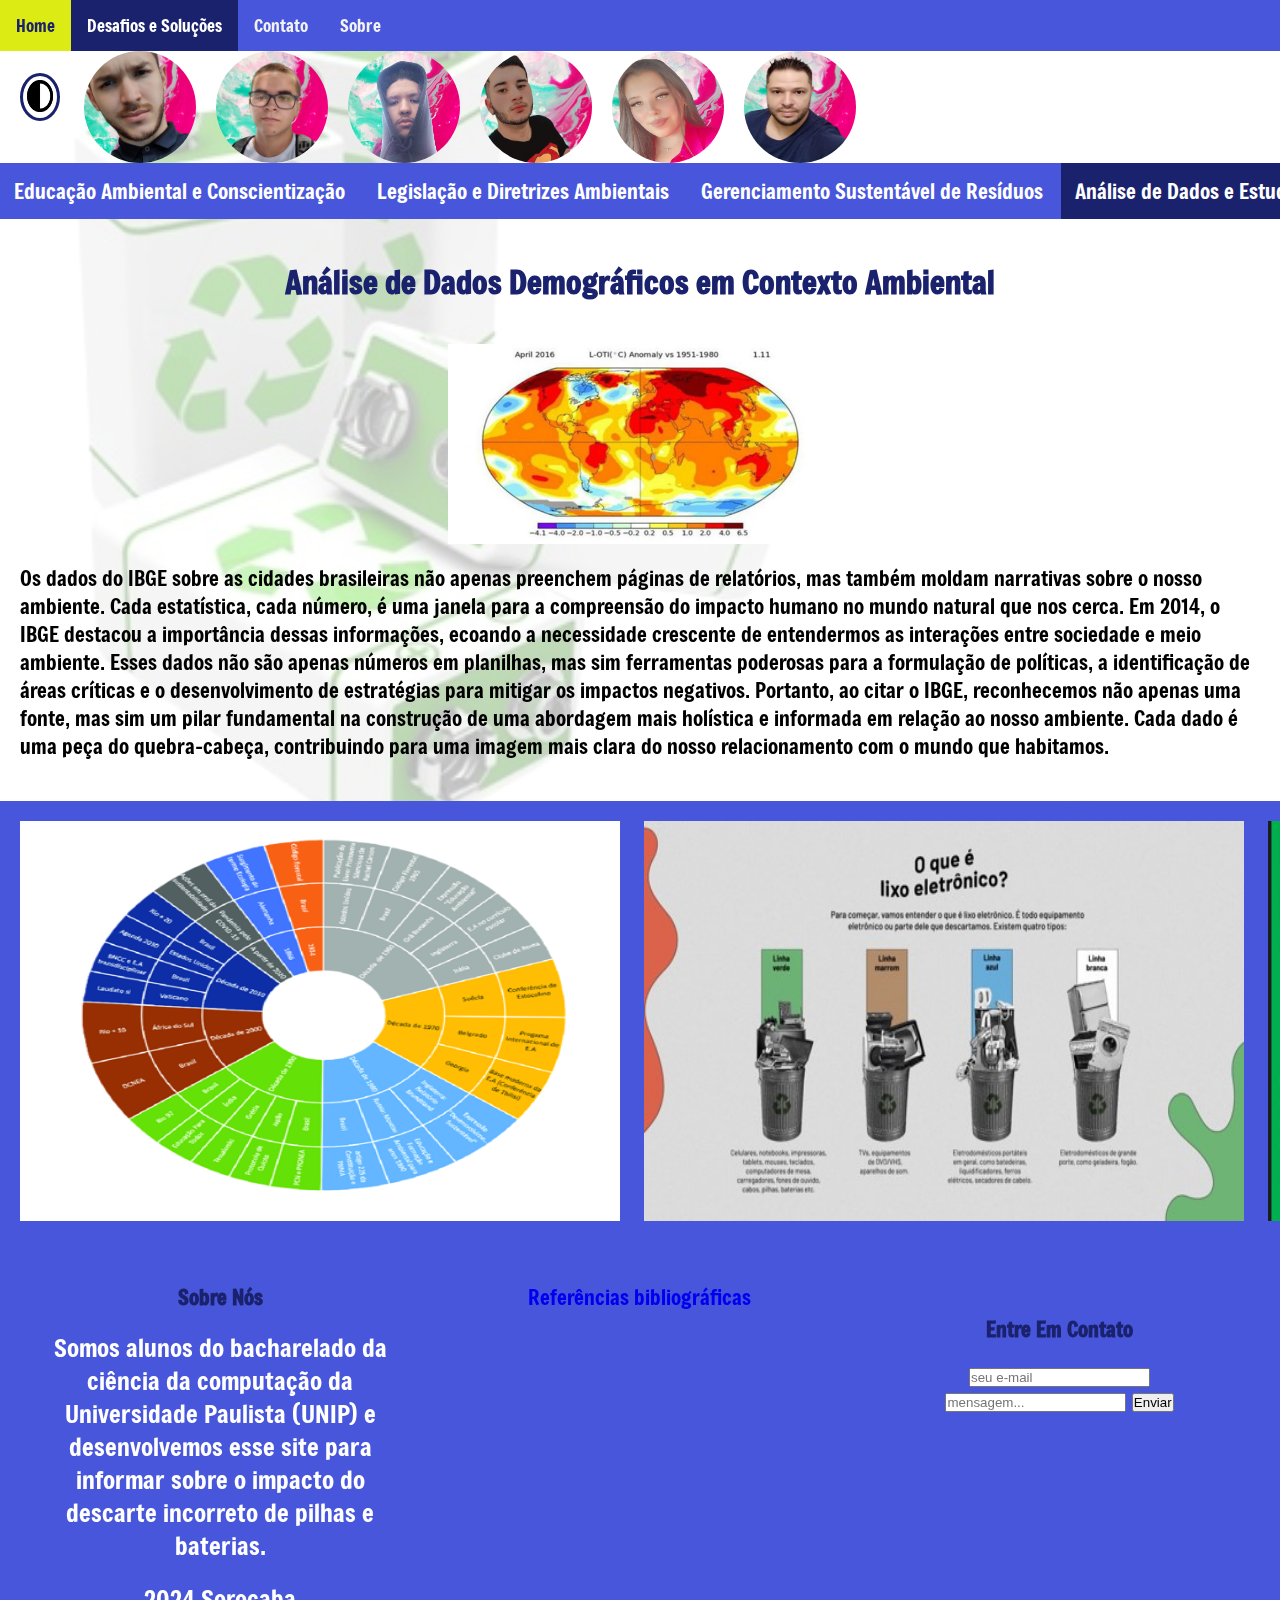
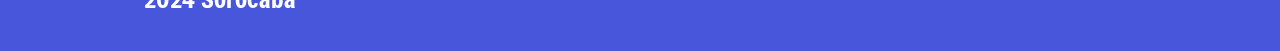
==== paginas/analise de dados e estudos ambientais.html @ 062f0456 "versão 1.6" ====
<!DOCTYPE html>
<html lang="pt-br">
<head>
    <!-- Metadados para definições da página -->
    <meta charset="UTF-8">
    <meta http-equiv="X-UA-Compatible" content="IE=edge">
    <meta name="viewport" content="width=device-width, initial-scale=1.0">
    <!-- Título da página -->
    <title>Análise de Dados e Estudos Ambientais</title>
    <!-- Link para o arquivo CSS -->
    <link rel="stylesheet" href="https://cdnjs.cloudflare.com/ajax/libs/font-awesome/4.7.0/css/font-awesome.min.css">
    <link rel="stylesheet" href="../css/estilo.css">
    <link rel="shortcut icon" href="../imagens/planeta-terra.png" />
</head>


<div class="aplicacaoModoEscuro">
<body>
<!-- Barra de navegação superior -->
<div class="menuPrincipal" id="novoMenuPrincipal">
  <a href="../index.html">Home</a>
  <a href="desafios e soluções.html" class="pgAtual">Desafios e Soluções</a>
  <a href="contato.html">Contato</a>
  <a href="sobre.html">Sobre</a>
  <a href="javascript:void(0);" class="icone" onclick="funcaoNovoMenuPrincipal()">
  <i class="fa fa-bars"></i>

  </a>
</div>

<button id="btModoEscuro">
  <img id="ImagemBtModoEscuro" src="../imagens/Lua.png" alt="Lua" />
</button>
<img src="../imagens/Rodolfo.jfif" alt="Icone Rodolfo Santos Meira Silva" class="iconePerfil">
<img src="../imagens/Guilherme.jfif" alt="Icone Guilherme Camargo Corrêa" class="iconePerfil">
<img src="../imagens/Sergio.png" alt="Icone Sérgio Antonio Vieira Correa da Silva" class="iconePerfil">
<img src="../imagens/Kaique.png" alt="Icone Kaique Otavio Alves Custodio Dias" class="iconePerfil">
<img src="../imagens/Adrielli.png" alt="Icone Adrielli Cocenço Cleto" class="iconePerfil">
<img src="../imagens/Ricardo.png" alt="Icone Ricardo Augusto de Almeida" class="iconePerfil">

<!-- Menu horizontal com rolagem -->
<div class="menuSecundario">
  <a href="educacao ambiental e conscientizacao.html" >Educação Ambiental e Conscientização</a>
  <a href="legislacao e diretrizes ambientais.html">Legislação e Diretrizes Ambientais</a>
  <a href="gerenciamento sustentavel de residuos.html">Gerenciamento Sustentável de Resíduos</a>
  <a href="analise de dados e estudos ambientais.html" class="pgAtual">Análise de Dados e Estudos Ambientais</a>
  <a href="impacto individual e coletivo.html">Impacto Individual e Coletivo</a>
</div>

<!-- Título e descrição para o menu horizontal com rolagem -->
<main>
  <!-- Conteúdo principal -->
    <br><h1 id="Figura6">Análise de Dados Demográficos em Contexto Ambiental</h1><br>
    <img class="lixo-eletronico" height="200" src="../imagens/Figura6.png" alt="Figura 6"/>
    <p>Os dados do IBGE sobre as cidades brasileiras não apenas preenchem páginas de relatórios, mas também moldam narrativas sobre o nosso ambiente. Cada estatística, cada número, é uma janela para a compreensão do impacto humano no mundo natural que nos cerca. Em 2014, o IBGE destacou a importância dessas informações, ecoando a necessidade crescente de entendermos as interações entre sociedade e meio ambiente. Esses dados não são apenas números em planilhas, mas sim ferramentas poderosas para a formulação de políticas, a identificação de áreas críticas e o desenvolvimento de estratégias para mitigar os impactos negativos. Portanto, ao citar o IBGE, reconhecemos não apenas uma fonte, mas sim um pilar fundamental na construção de uma abordagem mais holística e informada em relação ao nosso ambiente. Cada dado é uma peça do quebra-cabeça, contribuindo para uma imagem mais clara do nosso relacionamento com o mundo que habitamos.</p><br>
 
  </main>
  <div id="menuSecundario" class="menuSecundario-container">
    <a href="educacao ambiental e conscientizacao.html"><img src="../imagens/Figura1.png" alt="Figura 1" width="600" height="400"></a>
    <a href="educacao ambiental e conscientizacao.html"><img src="../imagens/Figura2.jpg" alt="Figura 2" width="600" height="400"></a>
    <a href="educacao ambiental e conscientizacao.html"><img src="../imagens/Figura3.png" alt="Figura 3" width="600" height="400"></a>
    <a href="educacao ambiental e conscientizacao.html"><img src="../imagens/Figura4.png" alt="Figura 4" width="600" height="400"></a>
    <a href="gerenciamento sustentavel de residuos.html"><img src="../imagens/Figura5.png" alt="Figura 3" width="600" height="400"></a>
    <a href="#Figura6"><img src="../imagens/Figura6.png" alt="Figura 4" width="600" height="400"></a>
  </div>

<!-- Rodapé -->
<footer id="rodape" class="rodape">
  <!-- Informações sobre a equipe -->
  <div class="sobrenos">
    <h4>Sobre Nós</h4>
    <h3>
      Somos alunos do bacharelado da ciência da computação da Universidade
      Paulista (UNIP) e desenvolvemos esse site para informar sobre o
      impacto do descarte incorreto de pilhas e baterias.
    </h3>
    <h3>2024 Sorocaba</h3>
  </div>
  <!-- Referências bibliográficas -->
  <div class="referencia">
    <h3><a href="paginas/referencias bibliograficas.html">Referências bibliográficas</a></h3>
  </div>
  <!-- Formulário de contato -->
  <div class="contato">
    <h4>Entre Em Contato</h4>
    <form action="">
      <input
        type="text"
        placeholder="seu e-mail"
      />
      <input
        type="text"
        placeholder="mensagem..."
      />
      <input type="button" value="Enviar" onclick="mostrarMensagem()">
    </form>
  </div>
</footer>

  <script src="../js/script.js"></script>
</div>
</body>
</html>
---- css/estilo.css ----
@font-face {
  font-family: freeman; /* Define a fonte personalizada chamada "freeman" */
  src: url(../fontes/Freeman-Regular.ttf); /* Especifica o caminho da fonte */
}

* {
  margin: 0; /* Elimina margens padrão para todos os elementos */
  padding: 0; /* Elimina padding padrão para todos os elementos */
}

/* Estilos para o corpo */
body {
  font-family: freeman; /* Define a família de fontes para o corpo */
}

body::before {
  content: " "; /* Adiciona um conteúdo vazio antes do corpo */
  position: fixed; /* Posiciona de forma fixa */
  width: 100%; /* Largura 100% do viewport */
  height: 100%; /* Altura 100% do viewport */
  opacity: 0.3; /* Opacidade de 0.3 */
  z-index: -1; /* Z-index -1 para colocar atrás de outros elementos */
  background-size: 100%; /* Tamanho do fundo 100% */
  background-image: url(../imagens/imagem-de-fundo.png); /* Imagem de fundo */
}

/* Estilos para cabeçalhos e parágrafos */
h1, h2, h3, h4, p {
  display: flex; /* Torna os cabeçalhos e parágrafos contêineres flexíveis */
  justify-content: center; /* Centraliza horizontalmente */
  align-items: center; /* Centraliza verticalmente */
  font-family: freeman; /* Define a família de fontes */
  margin: 20px; /* Margem de 20px para todos os lados */
} 

/* Estilo específico para h6 */
h6 {
  margin: 20px; /* Margem de 20px */
}

/* Estilos de cor para cabeçalhos */
h1, h2, h4 {
  color: #1a226d; /* Cor azul escura */
}

/* Estilos de cor para h3 */
h3 {
  color: rgb(255, 255, 255); /* Cor branca */
  font-weight: 100; /* Peso da fonte 100 */
}

/* Estilos para parágrafos */
p {
  font-family: freeman; /* Define a família de fontes */
  font-size: 1.3rem; /* Tamanho da fonte */
  text-align: left; /* Alinhamento à esquerda */
}

/* Estilos para links */
a {
  font-family: freeman; /* Define a família de fontes */
  font-size: 1.3rem; /* Tamanho da fonte */
  font-weight: 100; /* Peso da fonte 100 */
  text-decoration: none; /*Retira o sublinhado do link*/
}

/* Estilos para a navegação superior */
.menuPrincipal {
  overflow: hidden; /* Esconde o conteúdo que transborda */
  background-color: #4756db; /* Cor de fundo */
}

/* Estilos para os itens de navegação */
.menuPrincipal a {
  float: left; /* Alinha os itens à esquerda */
  display: block; /* Transforma os links em elementos de bloco */
  color: #f2f2f2; /* Cor do texto */
  text-align: center; /* Alinhamento do texto */
  padding: 14px 16px; /* Espaçamento interno */
  text-decoration: none; /* Remove a decoração */
  font-size: 17px; /* Tamanho da fonte */
}

/* Estilos de hover para links */
a:hover {
  background-color: #dceb14; /* Cor de fundo ao passar o mouse */
  ;
  color: #1a226d; /* Cor do texto ao passar o mouse */
}

/* Estilo para link da página atual */
a.pgAtual {
  background-color: #1a226d; /* Cor de fundo do link ativo */
  color: white; /* Cor do texto do link ativo */
}

/* Estilos para o ícone de navegação */
.menuPrincipal .icone {
  display: none; /* Esconde o ícone de navegação */
}

/* Estilos para tornar a navegação responsiva em telas pequenas */
@media screen and (max-width: 600px) {
  .menuPrincipal a:not(:first-child) {
    display: none; /* Esconde todos os links, exceto o primeiro, em telas pequenas */
  }
  .menuPrincipal a.icone {
    float: right; /* Alinha o ícone de navegação à direita */
    display: block; /* Exibe o ícone de navegação */
  }

}

@media screen and (max-width: 600px) {
  .menuPrincipal.responsivo {
    position: relative; /* Define a posição relativa para a barra de navegação responsiva */
  }
  .menuPrincipal.responsivo .icone{
    position: absolute; /* Define a posição absoluta para o ícone de navegação responsivo */
    right: 0; /* Alinha o ícone de navegação responsivo à direita */
    top: 0; /* Alinha o ícone de navegação responsivo ao topo */
  }
  .menuPrincipal.responsivo a {
    float: none; /* Remove o alinhamento flutuante dos links */
    display: block; /* Transforma os links em elementos de bloco */
    text-align: left; /* Alinha o texto dos links à esquerda */
  }
}

/* Estilos para o ícone de lixo eletrônico */
.lixo-eletronico{
  margin: auto; /* Margem automática */
  display: block; /* Transforma em bloco */
  width: 30%; /* Largura de 30% */
}

/* Estilos CSS para o menu horizontal com rolagem */
.menuSecundario {
  background-color: #4756db; /* Cor de fundo */
  overflow: auto; /* Habilita a rolagem */
  white-space: nowrap; /* Impede quebrar em várias linhas */
}

/* Estilos para os itens do menu horizontal */
.menuSecundario a {
  display: inline-block; /* Transforma os links em elementos de bloco inline */
  color: white; /* Cor do texto */
  text-align: center; /* Alinhamento do texto */
  padding: 14px; /* Espaçamento interno */
  text-decoration: none; /* Remove a decoração */
}

/* Estilos para avatares */
.iconePerfil  {
  vertical-align: middle; /* Alinhamento vertical */
  width: 7em; /* Largura */
  height: 7rem; /* Altura */
  border-radius: 50%; /* Borda circular */
  margin-right: 1rem; /* Margem direita */
}

/* Estilos para o botão */
#btModoEscuro{
  width: 3em; /* Largura */
  height: 3rem; /* Altura */
  border: solid 3px #1a226d; /* Cor e grossura da borda */
  border-radius: 50%; /* Borda circular */
  background-color: white; /* Cor de fundo */
  margin: 20px; /* Margem */
  transition: background-color 0.5s ease, color 0.5s ease, transform 0.5s ease; /* Transições */
}

.contato{
  padding: 2rem; /* Preenchimento interno */
  text-align: center; /* Alinhamento do texto ao centro */
  justify-content: space-around; /* Distribui os links igualmente ao longo do espaço disponível */
}


/* Estilo do botão ao passar o mouse */
#btModoEscuro:hover{
  transform: scale(1.2); /* Aumenta a escala */
}

/* Estilos para a imagem do botão */
#ImagemBtModoEscuro {
  width: 2em; /* Largura */
  height: 2rem; /* Altura */
}

/* Estilos para as seções sobrenós, referencia, contato */
.sobrenos, .referencia, .contato {
  width: auto; /* Largura automática */
}

/* Estilos CSS para galeria de imagens com rolagem horizontal */
.menuSecundario-container {
  background-color: #4756db; /* Cor de fundo */
  overflow: auto; /* Habilita a rolagem */
  white-space: nowrap; /* Impede quebrar em várias linhas */
  padding: 10px; /* Espaçamento interno */
}

/* Estilos para as imagens na galeria */
.menuSecundario-container img {
  padding: 10px; /* Espaçamento interno */
}

/* Estilos para o rodapé */
footer  {
  background-color:  #4756db; /* Cor de fundo */
  color: #fff; /* Cor do texto */
  bottom: 0; /* Alinhamento ao final da página */
  padding: 1rem; /* Espaçamento interno */
  text-align: center; /* Alinhamento do texto */
  font-family: "impact"; /* Fonte */
  font-size: 16pt; /* Tamanho da fonte */
  display: flex; /* Torna os links um contêiner flexível */
  justify-content: space-around; /* Distribui igualmente */
  list-style-type: none; /* Remove marcadores de lista */
}

/* Estilos para o rodapé e a seção de alunos */
.rodape, .alunos {
  display: grid; /* Exibe como grid */
  grid-template-columns: repeat(auto-fit, minmax(280px, 1fr)); /* Define as colunas */
  grid-gap: 0.5em; /* Espaçamento entre linhas e colunas */
}

/* Estilos para o tema escuro */ 
.dark-mode {
  background-color: rgb(34, 34, 34); /* Define a cor de fundo do modo escuro como preto */
  color: white; /*Estiliza as palavras para a cor branca no modo escuro*/
}

.dark-mode h1 {
  color: #b2b8ed; /*Estiliza a cor das das tags h1 no modo escuro*/ 
}

.dark-mode h2 {
  color: #b2b8ed; /*Estiliza a cor das das tags h2 no modo escuro*/
}

.dark-mode h4 {
  color: #b2b8ed; /*Estiliza a cor das das tags h4 no modo escuro*/
}

.dark-mode a {
  color: #b2b8ed; /*Estiliza a cor das das tags a no modo escuro*/
}

.dark {
  background-color: #242b6b; /*Estiliza a cor de fundo no modo escuro*/
  color: #394be8; /*Estiliza a cor das palavras no modo escuro*/
}

.rodapeDark {
  display: grid; /* Exibe como grid */
  grid-template-columns: repeat(auto-fit, minmax(280px, 1fr)); /* Define as colunas */
  grid-gap: 0.5em; /* Espaçamento entre linhas e colunas */
  background-color: #242b6b; /*Estiliza a cor de fundo*/
}

/* Estilos CSS para galeria de imagens com rolagem horizontal */
.menuSecundario-dark {
  background-color: #242b6b; /* Cor de fundo */
  overflow: auto; /* Habilita a rolagem */
  white-space: nowrap; /* Impede quebrar em várias linhas */
  padding: 10px; /* Espaçamento interno */
}

/* Define o estilo para o elemento com a classe 'quadro' */
.quadro {
  position: relative; /* Define a posição relativa para facilitar o posicionamento absoluto dos elementos filhos */
  width: 50%; /* Define a largura do quadro como 50% do seu contêiner pai */
}

/* Define o estilo para as imagens dentro do quadro */
.imagemPerfil {
  display: block; /* Define a exibição do elemento como bloco para ocupar toda a largura disponível */
  width: 20rem; /* Define a largura da imagem */
  height: 20em; /* Define a altura da imagem */
}

/* Define o estilo para a transição de fundo */
.transicao {
  position: absolute; /* Define a posição absoluta para que possa ser sobreposta ao elemento pai */
  top: 0; /* Alinha o topo da transição com o topo do elemento pai */
  bottom: 0; /* Alinha o fundo da transição com o fundo do elemento pai */
  left: 0; /* Alinha a esquerda da transição com a esquerda do elemento pai */
  right: 0; /* Alinha a direita da transição com a direita do elemento pai */
  width: 20rem; /* Define a largura da transição */
  height: 20em; /* Define a altura da transição */
  opacity: 0; /* Define a opacidade inicial como 0 para torná-la invisível */
  transition: .5s ease; /* Define a transição de opacidade com duração de 0.5 segundos e uma curva de aceleração suave */
  background-color: #1a226d; /* Define a cor de fundo da transição */
}

/* Define o estilo para a transição de opacidade quando o mouse passa sobre o elemento pai */
.quadro:hover .transicao {
  opacity: 1; /* Define a opacidade como 1 quando o mouse está sobre o elemento pai */
}

/* Define o estilo para o nome do aluno sobreposto à imagem */
.nomeAluno {
  color: white; /* Define a cor do texto como branca */
  font-size: 20px; /* Define o tamanho da fonte como 20 pixels */
  position: absolute; /* Define a posição absoluta para que possa ser sobreposta ao elemento pai */
  top: 50%; /* Alinha o topo do nome do aluno ao centro vertical do elemento pai */
  left: 50%; /* Alinha a esquerda do nome do aluno ao centro horizontal do elemento pai */
  -webkit-transform: translate(-50%, -50%); /* Move o elemento 50% para a esquerda e 50% para cima, para centralizá-lo */
  -ms-transform: translate(-50%, -50%); /* Mesmo para navegadores Internet Explorer/Edge */
  transform: translate(-50%, -50%); /* Mesmo para outros navegadores */
  text-align: center; /* Centraliza o texto horizontalmente */
}
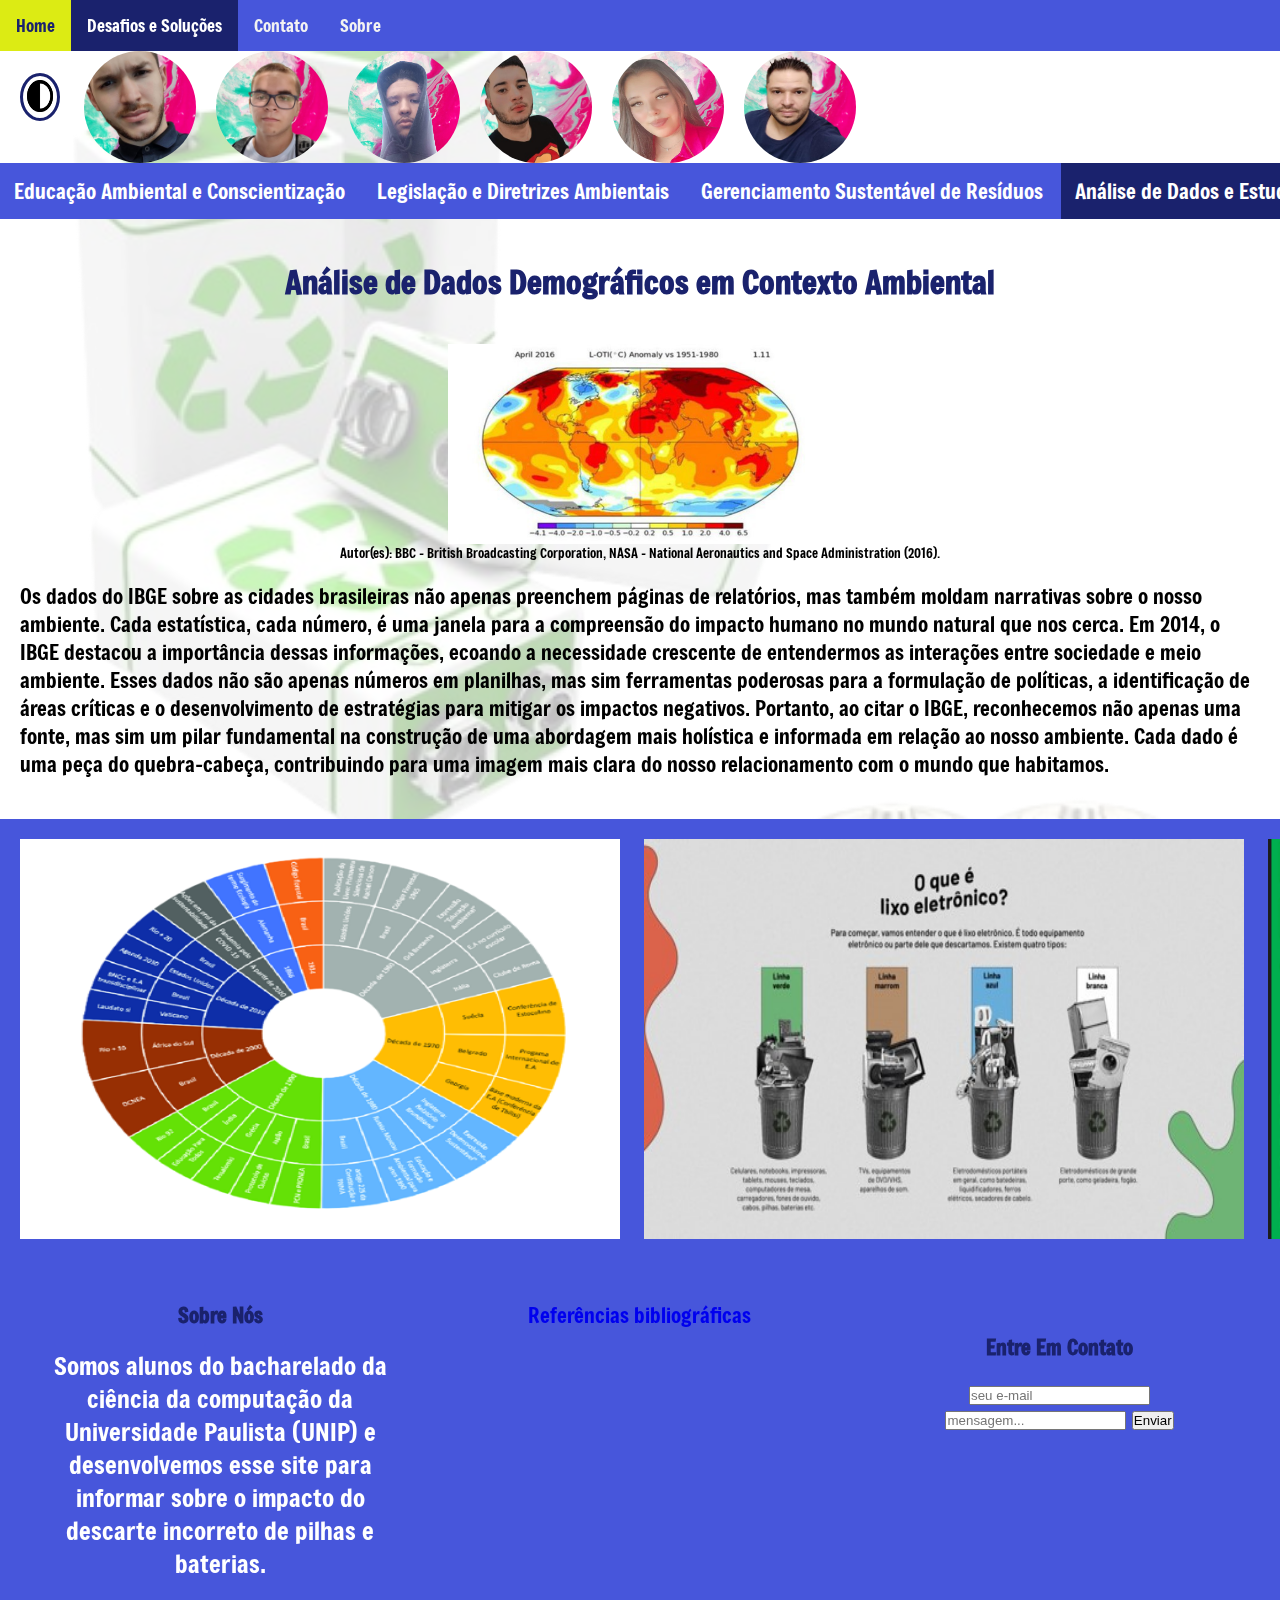
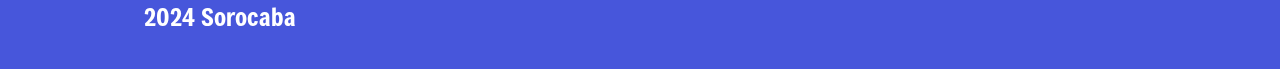
==== commit 1d24cb47: "versão 1.7" ====
--- a/paginas/analise de dados e estudos ambientais.html
+++ b/paginas/analise de dados e estudos ambientais.html
@@ -39,7 +39,7 @@
 <img src="../imagens/Ricardo.png" alt="Icone Ricardo Augusto de Almeida" class="iconePerfil">
 
 <!-- Menu horizontal com rolagem -->
-<div class="menuSecundario">
+<div id="menuSecundario" class="menuSecundario">
   <a href="educacao ambiental e conscientizacao.html" >Educação Ambiental e Conscientização</a>
   <a href="legislacao e diretrizes ambientais.html">Legislação e Diretrizes Ambientais</a>
   <a href="gerenciamento sustentavel de residuos.html">Gerenciamento Sustentável de Resíduos</a>
@@ -51,11 +51,15 @@
 <main>
   <!-- Conteúdo principal -->
     <br><h1 id="Figura6">Análise de Dados Demográficos em Contexto Ambiental</h1><br>
+    <div>
     <img class="lixo-eletronico" height="200" src="../imagens/Figura6.png" alt="Figura 6"/>
+    <p class="imagemReferencia">Autor(es): BBC - British Broadcasting Corporation, NASA - National Aeronautics and Space Administration (2016). </p>
+    </div>
+    
     <p>Os dados do IBGE sobre as cidades brasileiras não apenas preenchem páginas de relatórios, mas também moldam narrativas sobre o nosso ambiente. Cada estatística, cada número, é uma janela para a compreensão do impacto humano no mundo natural que nos cerca. Em 2014, o IBGE destacou a importância dessas informações, ecoando a necessidade crescente de entendermos as interações entre sociedade e meio ambiente. Esses dados não são apenas números em planilhas, mas sim ferramentas poderosas para a formulação de políticas, a identificação de áreas críticas e o desenvolvimento de estratégias para mitigar os impactos negativos. Portanto, ao citar o IBGE, reconhecemos não apenas uma fonte, mas sim um pilar fundamental na construção de uma abordagem mais holística e informada em relação ao nosso ambiente. Cada dado é uma peça do quebra-cabeça, contribuindo para uma imagem mais clara do nosso relacionamento com o mundo que habitamos.</p><br>
  
   </main>
-  <div id="menuSecundario" class="menuSecundario-container">
+  <div id="menuSecundario-imagens" class="menuSecundario-container">
     <a href="educacao ambiental e conscientizacao.html"><img src="../imagens/Figura1.png" alt="Figura 1" width="600" height="400"></a>
     <a href="educacao ambiental e conscientizacao.html"><img src="../imagens/Figura2.jpg" alt="Figura 2" width="600" height="400"></a>
     <a href="educacao ambiental e conscientizacao.html"><img src="../imagens/Figura3.png" alt="Figura 3" width="600" height="400"></a>
--- a/css/estilo.css
+++ b/css/estilo.css
@@ -263,10 +263,7 @@
 
 /* Estilos CSS para galeria de imagens com rolagem horizontal */
 .menuSecundario-dark {
-  background-color: #242b6b; /* Cor de fundo */
-  overflow: auto; /* Habilita a rolagem */
-  white-space: nowrap; /* Impede quebrar em várias linhas */
-  padding: 10px; /* Espaçamento interno */
+  background-color: #313c9f; /* Cor de fundo */
 }
 
 /* Define o estilo para o elemento com a classe 'quadro' */
@@ -313,3 +310,8 @@
   transform: translate(-50%, -50%); /* Mesmo para outros navegadores */
   text-align: center; /* Centraliza o texto horizontalmente */
 }
+
+.imagemReferencia {
+  margin: 0;
+  font-size: small;
+}
